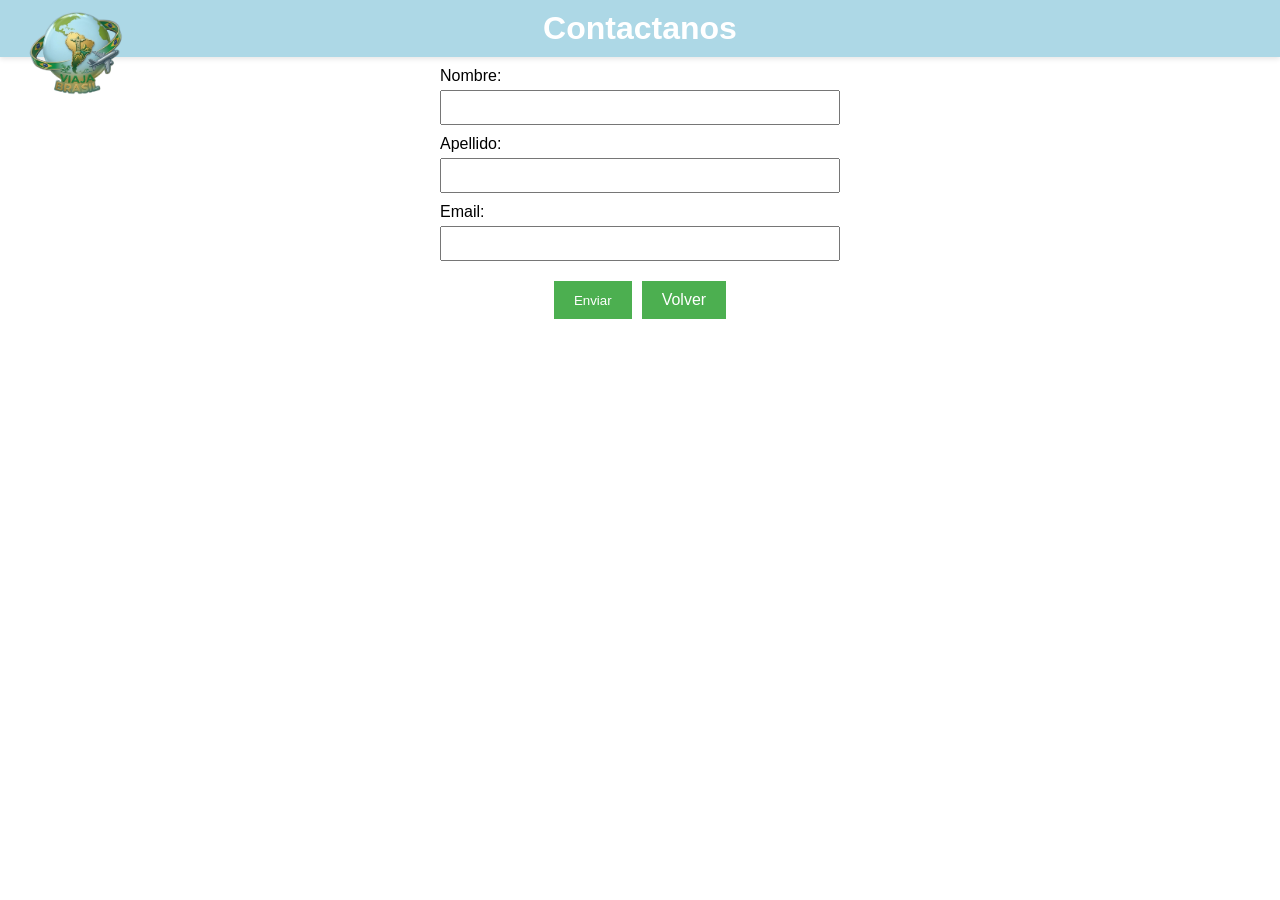
==== paginas/contacto.html @ 0d099267 "proyecto final primer modif" ====
<!DOCTYPE html>
<html lang="en">
<head>
    <meta charset="UTF-8">
    <meta name="viewport" content="width=device-width, initial-scale=1.0">
    <link rel="stylesheet" href="../css/styles.css">
    <title>Formulario de Contacto</title>
</head>
<body>
    <header>
        <h1>Contactanos</h1>
        <a href="../index.html">
           <img src="../Img/Logo-ultimo.png" alt="Logo" class="logo">
        </a>
    </header>
    <form id="formulario">
        <label for="nombre">Nombre:</label>
        <input type="text" id="nombre" name="nombre" required>

        <label for="apellido">Apellido:</label>
        <input type="text" id="apellido" name="apellido" required>

        <label for="mail">Email:</label>
        <input type="email" id="mail" name="mail" required>

        <div class="button-controls">
            <button type="submit">Enviar</button>
            <a href="../index.html">Volver</a>
        </div>
    </form>
</body>
</html>
---- css/styles.css ----
* {
    margin: 0;
    padding: 0;
    box-sizing: border-box;
    font-family: 'Lucida Sans', 'Lucida Sans Regular', 'Lucida Grande', 'Lucida Sans Unicode', Geneva, Verdana, sans-serif;    
}

html {
    scroll-behavior: smooth;
}

header {
    background-color: lightblue;
    color: white;
    padding: 10px 20px;
    display: flex;
    justify-content: space-between;
    align-items: center;
    top: 0;
    z-index: 1000;
    box-shadow: 0 2px 5px rgba(0, 0, 0, 0.1);
}

.logo {
    height: 85px;
    width: auto;
    object-fit: cover;
    position: fixed;
    top: 10px;
    left: 20px;
    z-index: 9999;
    cursor: pointer;
}

.header-content {
    text-align: center;
    flex: 1;
}

.header-content h1 {
    margin: 0;
    font-size: 1.8rem;
}

nav ul {
  list-style: none;
  display: flex;
  gap: 1rem;
  justify-content: center;
  margin: 10px 0 0 0;
}

nav a {
  text-decoration: none;
  color: iceblue;
  padding: 0.5rem 1rem;
}

main {
    background-color: black;
    color: white;
    text-align: center;
}

form { 
    max-width: 400px; 
    margin: auto; 
}
label { 
    display: block; 
    margin-top: 10px; 
}
input { 
    width: 100%; 
    padding: 8px; 
    margin-top: 5px; 
}
        
button { 
    margin-top: 20px; 
    padding: 10px 20px; 
    background-color: #4CAF50; 
    color: white; 
    border: none; 
    cursor: pointer; 
}

button:hover { 
    background-color: #45a049; 
}

.btn-destino {
    width: 100%;
    max-width: 100%;
    height: 45px;
    min-height: 45px;
    padding: 0 1rem;
    margin-top: 20px;
    display: inline-flex;
    align-items: center;
    justify-content: center;
}

.button-controls {
    display: flex;
    justify-content: center;
    gap: 10px;
}

.button-controls a {
        margin-top: 20px; 
        padding: 10px 20px; 
        text-decoration: none;
        color: white;
        background-color: #4CAF50; 
        border: none; 
        cursor: pointer; 
    
}

header h1  {
   width: 100%;
   text-align: center; 
}

.grid-container {
    display: grid;
    background-color: rgb(189, 248, 189);
    grid-template-columns: repeat(auto-fit, minmax(250px, 1fr));
    justify-content: center;
    gap: 10px;
    padding: 20px;

}

.item-grid {
    display: grid;
    background-color: lightblue;
    border: 2px solid black;
    color: white;
    padding: 20px;
    text-align: left;
    transition: transform 0.3s ease, background-color 0.3s ease;
}

.item-grid:hover {
    box-shadow: 0 12px 22px rgba(0, 0, 0, 0.2);
    z-index: 1;
}

img {
    width: 15rem;
    height: 10em;
    object-fit: cover;
    border-radius: 8px;
}

p {
    color: rgb(94, 69, 69);
}

#demo {
    width: 95%;
    max-width: 1200px;
    margin: 0 auto 30px auto;
}

.carousel-item img,
.carousel-img {
    width: 100%;
    height: 520px;
    object-fit: cover;
}

.carousel-control-prev,
.carousel-control-next {
    background-color: transparent;
}

.carousel-control-prev:hover,
.carousel-control-next:hover {
    background-color: transparent !important;
}

.logo-container {
    display: flex;
    align-items: center;
    justify-content: flex-start;
}

footer {
    background-color: lightblue;
    color: white;    
    text-align: center;
    padding: 20px 0;
    display: flex;
    justify-content: center;
    gap: 60px;
    flex-wrap: wrap;
    align-items: flex-start;
}

.footer-redes,
.footer-contacto {
    display: flex;
    flex-direction: column;
    align-items: center;
    gap: 10px;
    flex: 0 1 320px;
    min-width: 200px;
}

.footer-redes .social-icons,
.footer-contacto .social-icons {
    display: flex;
    gap: 10px;
}

.social-icons ul {
    list-style: none;
    padding: 0;
    margin: 0;
    display: flex;
    gap: 8px;
    flex-direction: column;
    align-items: center;
}

@media (max-width: 600px) {
    footer {
        flex-direction: column;
        align-items: center;
        gap: 16px;
    }

    .footer-redes,
    .footer-contacto {
        width: 100%;
        max-width: 480px;
    }
}
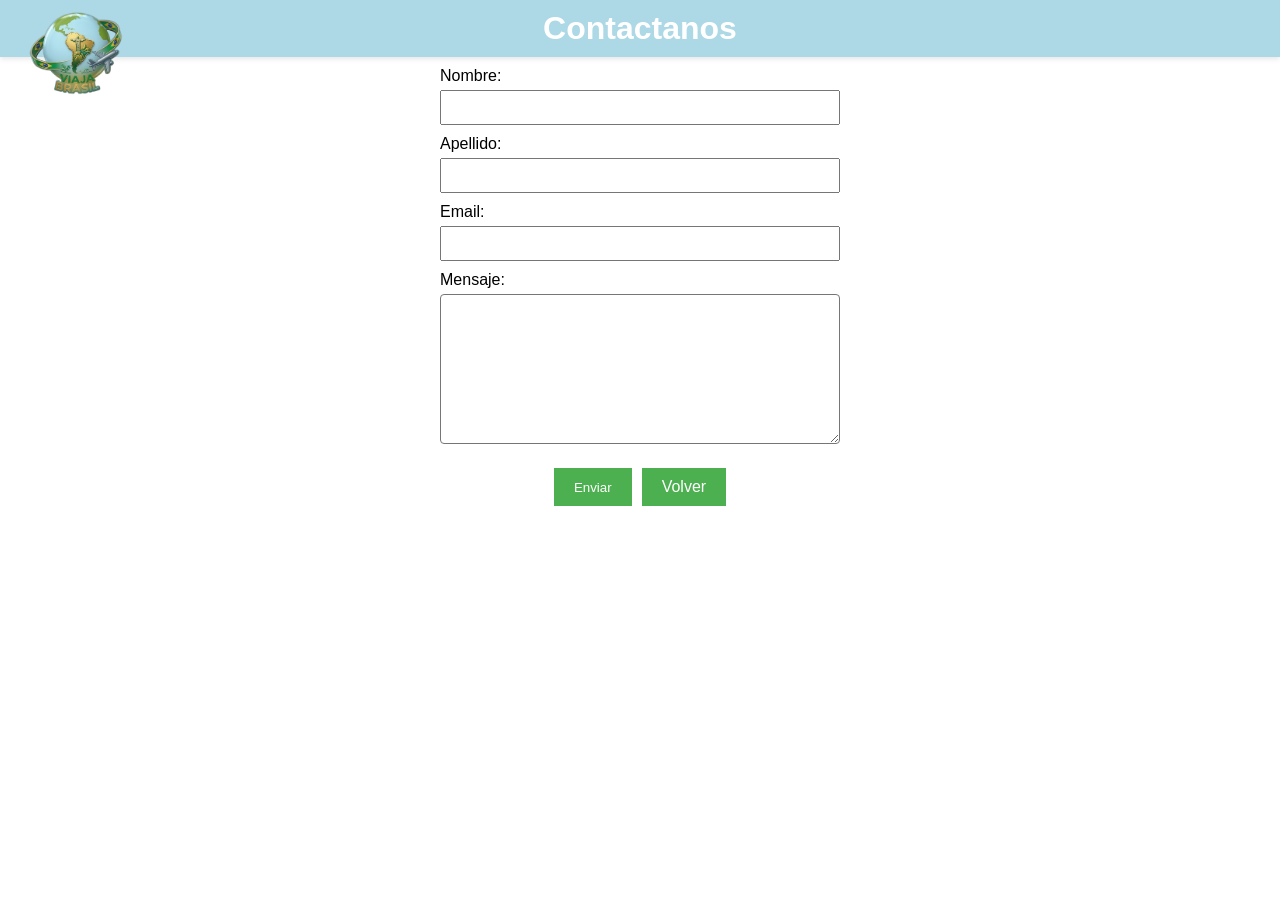
==== commit f2da6c2e: "Cambios en visaulizacion , readme y llamados a apis" ====
--- a/paginas/contacto.html
+++ b/paginas/contacto.html
@@ -23,6 +23,9 @@
         <label for="mail">Email:</label>
         <input type="email" id="mail" name="mail" required>
 
+        <label for="mensaje">Mensaje:</label>
+        <textarea id="mensaje" name="mensaje" required></textarea>
+
         <div class="button-controls">
             <button type="submit">Enviar</button>
             <a href="../index.html">Volver</a>
--- a/css/styles.css
+++ b/css/styles.css
@@ -62,18 +62,34 @@
     text-align: center;
 }
 
+/* ==========================================================================
+   FORMULARIO DE CONTACTO
+   ========================================================================== */
 form { 
     max-width: 400px; 
     margin: auto; 
 }
+
 label { 
     display: block; 
     margin-top: 10px; 
 }
+
 input { 
     width: 100%; 
     padding: 8px; 
     margin-top: 5px; 
+}
+
+
+textarea {
+    width: 100%;
+    height: 150px; 
+    padding: 10px;
+    margin-top: 5px;
+    border-radius: 4px;     
+    resize: vertical; 
+    font-family: inherit; 
 }
         
 button { 
@@ -108,14 +124,13 @@
 }
 
 .button-controls a {
-        margin-top: 20px; 
-        padding: 10px 20px; 
-        text-decoration: none;
-        color: white;
-        background-color: #4CAF50; 
-        border: none; 
-        cursor: pointer; 
-    
+    margin-top: 20px; 
+    padding: 10px 20px; 
+    text-decoration: none;
+    color: white;
+    background-color: #4CAF50; 
+    border: none; 
+    cursor: pointer; 
 }
 
 header h1  {
@@ -123,14 +138,16 @@
    text-align: center; 
 }
 
+/* ==========================================================================
+   GRID DE DESTINOS
+   ========================================================================== */
 .grid-container {
     display: grid;
-    background-color: rgb(189, 248, 189);
+    background-color: white;
     grid-template-columns: repeat(auto-fit, minmax(250px, 1fr));
     justify-content: center;
     gap: 10px;
     padding: 20px;
-
 }
 
 .item-grid {
@@ -159,6 +176,32 @@
     color: rgb(94, 69, 69);
 }
 
+.text-light {
+    color: white !important;
+}
+
+.galeria-destinos {
+    display: grid;
+    grid-template-columns: repeat(2, 1fr); 
+    gap: 5px;
+    margin-bottom: 15px;
+}
+
+.galeria-destinos img {
+    width: 100%;
+    height: 80px;      
+    object-fit: cover;
+    border-radius: 4px;
+    transition: transform 0.2s ease;
+}
+
+.galeria-destinos img:hover {
+    transform: scale(1.05); 
+}
+
+/* ==========================================================================
+   CAROUSEL & SECCIÓN API
+   ========================================================================== */
 #demo {
     width: 95%;
     max-width: 1200px;
@@ -188,6 +231,28 @@
     justify-content: flex-start;
 }
 
+#cotizacion-brasil {
+    width: 100%;
+    padding: 15px; 
+    background-color: #1a1a1a; 
+    border-top: 2px solid #4CAF50; 
+    text-align: center;
+}
+
+#cotizacion-brasil p {
+    color: #ffffff; 
+    margin: 0;
+    font-size: 1.1rem;
+}
+
+#cotizacion-brasil i {
+    color: #4CAF50; 
+    margin-right: 8px;
+}
+
+/* ==========================================================================
+   FOOTER & RESPONSIVE
+   ========================================================================== */
 footer {
     background-color: lightblue;
     color: white;    
@@ -238,4 +303,4 @@
         width: 100%;
         max-width: 480px;
     }
-}
+}
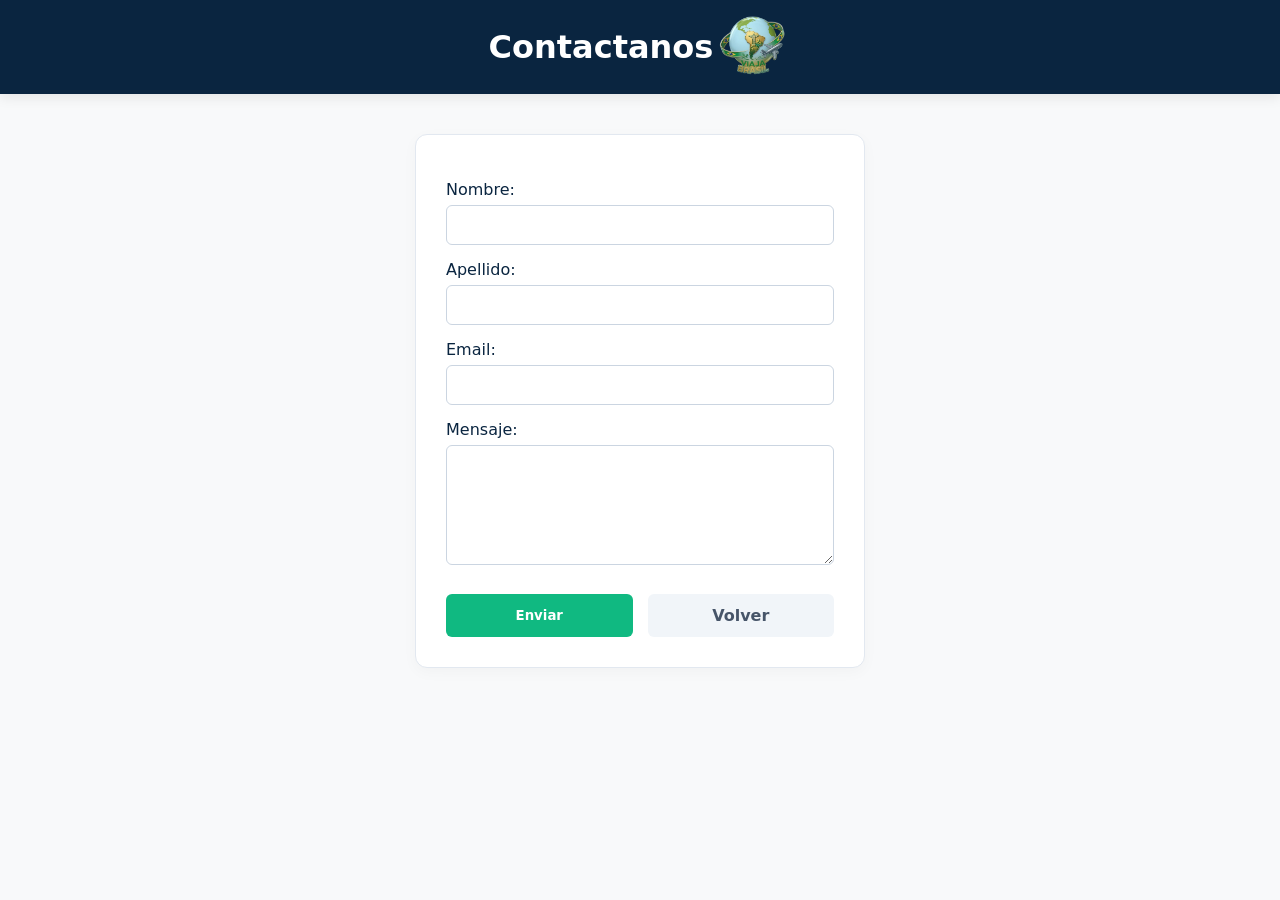
==== commit 1c6ada0c: "ultimas modificaciones" ====
--- a/paginas/contacto.html
+++ b/paginas/contacto.html
@@ -31,5 +31,6 @@
             <a href="../index.html">Volver</a>
         </div>
     </form>
+    <script src="../js/contactos.js"></script>
 </body>
 </html>
--- a/css/styles.css
+++ b/css/styles.css
@@ -1,284 +1,350 @@
+/* ==========================================================================
+   ESTILOS GENERALES Y CONFIGURACIÓN
+   ========================================================================== */
 * {
     margin: 0;
     padding: 0;
     box-sizing: border-box;
-    font-family: 'Lucida Sans', 'Lucida Sans Regular', 'Lucida Grande', 'Lucida Sans Unicode', Geneva, Verdana, sans-serif;    
+    font-family: system-ui, -apple-system, BlinkMacSystemFont, 'Segoe UI', Roboto, Oxygen, Ubuntu, Cantarell, sans-serif;    
 }
 
 html {
     scroll-behavior: smooth;
 }
 
+body {
+    background-color: #f8f9fa; 
+    color: #333333;
+}
+
+/* ==========================================================================
+   HEADER Y NAVEGACIÓN (Diseño Corporativo)
+   ========================================================================== */
 header {
-    background-color: lightblue;
-    color: white;
-    padding: 10px 20px;
-    display: flex;
-    justify-content: space-between;
+    background-color: #0a2540; 
+    color: #ffffff;
+    padding: 15px 40px;
+    display: flex;
+    justify-content: center; 
     align-items: center;
+    position: sticky; 
     top: 0;
     z-index: 1000;
-    box-shadow: 0 2px 5px rgba(0, 0, 0, 0.1);
+    box-shadow: 0 4px 12px rgba(0, 0, 0, 0.08);
+}
+
+.logo-container {
+    position: absolute;
+    left: 40px; 
+    top: 50%;
+    transform: translateY(-50%);
+    display: flex;
+    align-items: center;
 }
 
 .logo {
-    height: 85px;
+    height: 60px; 
     width: auto;
-    object-fit: cover;
-    position: fixed;
-    top: 10px;
-    left: 20px;
-    z-index: 9999;
-    cursor: pointer;
+    object-fit: contain;
+    transition: transform 0.3s ease;
+}
+
+.logo:hover {
+    transform: scale(1.05);
 }
 
 .header-content {
-    text-align: center;
-    flex: 1;
+    display: flex;
+    flex-direction: column;
+    align-items: center; 
+    text-align: center;
 }
 
 .header-content h1 {
     margin: 0;
-    font-size: 1.8rem;
+    font-size: 1.6rem;
+    font-weight: 700;
+    letter-spacing: -0.5px;
+    color: #ffffff;
+}
+
+header::after {
+    display: none;
 }
 
 nav ul {
-  list-style: none;
-  display: flex;
-  gap: 1rem;
-  justify-content: center;
-  margin: 10px 0 0 0;
+    list-style: none;
+    display: flex;
+    gap: 1.5rem;
+    justify-content: center;
+    margin: 8px 0 0 0;
+    padding: 0;
 }
 
 nav a {
-  text-decoration: none;
-  color: iceblue;
-  padding: 0.5rem 1rem;
-}
-
+    text-decoration: none;
+    color: #e2e8f0;
+    transition: color 0.2s ease;
+}
+
+nav a h3 {
+    font-size: 1rem;
+    font-weight: 500;
+    margin: 0;
+}
+
+nav a:hover {
+    color: #38bdf8; 
+}
+
+/* ==========================================================================
+   CONTENIDO PRINCIPAL (MAIN Y CAROUSEL)
+   ========================================================================== */
 main {
-    background-color: black;
-    color: white;
-    text-align: center;
-}
-
-/* ==========================================================================
-   FORMULARIO DE CONTACTO
-   ========================================================================== */
-form { 
-    max-width: 400px; 
-    margin: auto; 
-}
-
-label { 
-    display: block; 
-    margin-top: 10px; 
-}
-
-input { 
-    width: 100%; 
-    padding: 8px; 
-    margin-top: 5px; 
-}
-
-
-textarea {
+    background-color: transparent;
+    padding-top: 30px;
+}
+
+#demo {
+    width: 90%;
+    max-width: 1200px;
+    margin: 0 auto 40px auto;
+    border-radius: 12px;
+    overflow: hidden; 
+    box-shadow: 0 10px 30px rgba(0, 0, 0, 0.1);
+}
+
+.carousel-item img {
     width: 100%;
-    height: 150px; 
-    padding: 10px;
-    margin-top: 5px;
-    border-radius: 4px;     
-    resize: vertical; 
-    font-family: inherit; 
-}
-        
-button { 
-    margin-top: 20px; 
-    padding: 10px 20px; 
-    background-color: #4CAF50; 
-    color: white; 
-    border: none; 
-    cursor: pointer; 
-}
-
-button:hover { 
-    background-color: #45a049; 
-}
-
+    height: 480px;
+    object-fit: cover;
+}
+
+/* ==========================================================================
+   GRID DE DESTINOS (Diseño UI Moderno)
+   ========================================================================== */
+.grid-container {
+    display: grid;
+    background-color: transparent; 
+    grid-template-columns: repeat(auto-fit, minmax(300px, 1fr));
+    justify-content: center;
+    gap: 30px;
+    padding: 20px 5%;
+    max-width: 1300px;
+    margin: 0 auto;
+}
+
+.item-grid {
+    background-color: #ffffff; 
+    border: 1px solid #e2e8f0; 
+    border-radius: 12px;
+    color: #333333;
+    padding: 24px;
+    display: flex;
+    flex-direction: column;
+    justify-content: space-between;
+    transition: transform 0.3s cubic-bezier(0.25, 0.8, 0.25, 1), box-shadow 0.3s ease;
+    box-shadow: 0 4px 6px rgba(0, 0, 0, 0.02);
+}
+
+.item-grid:hover {
+    transform: translateY(-8px);
+    box-shadow: 0 20px 30px rgba(0, 0, 0, 0.08);
+}
+
+.item-grid h2 {
+    font-size: 1.4rem;
+    font-weight: 600;
+    color: #0a2540;
+    margin-bottom: 12px;
+}
+
+.item-grid p {
+    color: #555555; 
+    font-size: 0.95rem;
+    line-height: 1.5;
+    margin-bottom: 20px;
+    flex-grow: 1; 
+}
+
+/* Mini Mosaicos de la API */
+.galeria-destinos {
+    display: grid;
+    grid-template-columns: repeat(2, 1fr);
+    gap: 8px;
+    margin-bottom: 18px;
+}
+
+.galeria-destinos img {
+    width: 100%;
+    height: 90px;
+    object-fit: cover;
+    border-radius: 6px;
+    transition: transform 0.2s ease;
+}
+
+.galeria-destinos img:hover {
+    transform: scale(1.04);
+}
+
+.galeria-destinos .text-light {
+    color: #888888 !important;
+    font-size: 0.9rem;
+    grid-column: span 2;
+    text-align: center;
+    padding: 20px 0;
+}
+
+/* Botón de Selección Estilizado */
 .btn-destino {
     width: 100%;
-    max-width: 100%;
-    height: 45px;
-    min-height: 45px;
-    padding: 0 1rem;
-    margin-top: 20px;
-    display: inline-flex;
-    align-items: center;
-    justify-content: center;
+    height: 46px;
+    border-radius: 8px;
+    font-weight: 600;
+    font-size: 0.95rem;
+    border: none;
+    background-color: #0077cc; 
+    color: #ffffff;
+    cursor: pointer;
+    transition: background-color 0.2s ease, transform 0.1s ease;
+}
+
+.btn-destino:hover {
+    background-color: #005fa3;
+}
+
+/* Estado seleccionado por LocalStorage */
+.selected-destino {
+    background-color: #dc3545 !important; 
+}
+
+/* ==========================================================================
+   FORMULARIO DE CONTACTO (Estilos Compartidos)
+   ========================================================================== */
+form { 
+    max-width: 450px; 
+    margin: 40px auto;
+    background: #ffffff;
+    padding: 30px;
+    border-radius: 12px;
+    border: 1px solid #e2e8f0;
+    box-shadow: 0 4px 15px rgba(0,0,0,0.03);
+}
+
+form label { 
+    display: block; 
+    margin-top: 15px; 
+    font-weight: 500;
+    color: #0a2540;
+}
+
+form input, form textarea { 
+    width: 100%; 
+    padding: 10px 14px; 
+    margin-top: 6px; 
+    border: 1px solid #cbd5e1;
+    border-radius: 6px;
+    font-size: 0.95rem;
+    outline: none;
+    transition: border-color 0.2s ease;
+}
+
+form input:focus, form textarea:focus {
+    border-color: #0077cc;
+    box-shadow: 0 0 0 3px rgba(0, 119, 204, 0.1);
+}
+
+form textarea {
+    height: 120px;
+    resize: vertical;
 }
 
 .button-controls {
     display: flex;
-    justify-content: center;
-    gap: 10px;
-}
+    justify-content: space-between;
+    gap: 15px;
+    margin-top: 25px;
+}
+
+.button-controls button, .button-controls a {
+    flex: 1;
+    text-align: center;
+    padding: 12px;
+    border-radius: 6px;
+    font-weight: 600;
+    text-decoration: none;
+    cursor: pointer;
+    border: none;
+}
+
+.button-controls button {
+    background-color: #10b981; 
+    color: white;
+}
+
+.button-controls button:hover { background-color: #059669; }
 
 .button-controls a {
-    margin-top: 20px; 
-    padding: 10px 20px; 
-    text-decoration: none;
-    color: white;
-    background-color: #4CAF50; 
-    border: none; 
-    cursor: pointer; 
-}
-
-header h1  {
-   width: 100%;
-   text-align: center; 
-}
-
-/* ==========================================================================
-   GRID DE DESTINOS
-   ========================================================================== */
-.grid-container {
-    display: grid;
-    background-color: white;
-    grid-template-columns: repeat(auto-fit, minmax(250px, 1fr));
-    justify-content: center;
-    gap: 10px;
-    padding: 20px;
-}
-
-.item-grid {
-    display: grid;
-    background-color: lightblue;
-    border: 2px solid black;
-    color: white;
-    padding: 20px;
-    text-align: left;
-    transition: transform 0.3s ease, background-color 0.3s ease;
-}
-
-.item-grid:hover {
-    box-shadow: 0 12px 22px rgba(0, 0, 0, 0.2);
-    z-index: 1;
-}
-
-img {
-    width: 15rem;
-    height: 10em;
-    object-fit: cover;
-    border-radius: 8px;
-}
-
-p {
-    color: rgb(94, 69, 69);
-}
-
-.text-light {
-    color: white !important;
-}
-
-.galeria-destinos {
-    display: grid;
-    grid-template-columns: repeat(2, 1fr); 
-    gap: 5px;
-    margin-bottom: 15px;
-}
-
-.galeria-destinos img {
-    width: 100%;
-    height: 80px;      
-    object-fit: cover;
-    border-radius: 4px;
-    transition: transform 0.2s ease;
-}
-
-.galeria-destinos img:hover {
-    transform: scale(1.05); 
-}
-
-/* ==========================================================================
-   CAROUSEL & SECCIÓN API
-   ========================================================================== */
-#demo {
-    width: 95%;
-    max-width: 1200px;
-    margin: 0 auto 30px auto;
-}
-
-.carousel-item img,
-.carousel-img {
-    width: 100%;
-    height: 520px;
-    object-fit: cover;
-}
-
-.carousel-control-prev,
-.carousel-control-next {
-    background-color: transparent;
-}
-
-.carousel-control-prev:hover,
-.carousel-control-next:hover {
-    background-color: transparent !important;
-}
-
-.logo-container {
-    display: flex;
-    align-items: center;
-    justify-content: flex-start;
-}
-
+    background-color: #f1f5f9;
+    color: #475569;
+}
+.button-controls a:hover { background-color: #e2e8f0; }
+
+/* ==========================================================================
+   SECCIÓN DE COTIZACIÓN (API)
+   ========================================================================== */
 #cotizacion-brasil {
     width: 100%;
-    padding: 15px; 
-    background-color: #1a1a1a; 
-    border-top: 2px solid #4CAF50; 
-    text-align: center;
+    padding: 18px; 
+    background-color: #0f172a; 
+    border-top: 3px solid #10b981; 
+    text-align: center;
+    margin-top: 40px;
 }
 
 #cotizacion-brasil p {
-    color: #ffffff; 
+    color: #f8fafc; 
     margin: 0;
-    font-size: 1.1rem;
+    font-size: 1rem;
+    font-weight: 500;
+    letter-spacing: 0.3px;
 }
 
 #cotizacion-brasil i {
-    color: #4CAF50; 
+    color: #10b981;
     margin-right: 8px;
 }
 
 /* ==========================================================================
-   FOOTER & RESPONSIVE
+   FOOTER (PIE DE PÁGINA)
    ========================================================================== */
 footer {
-    background-color: lightblue;
-    color: white;    
-    text-align: center;
-    padding: 20px 0;
+    background-color: #0a2540; 
+    color: #ffffff;    
+    text-align: center;
+    padding: 40px 20px;
     display: flex;
     justify-content: center;
-    gap: 60px;
+    gap: 80px;
     flex-wrap: wrap;
     align-items: flex-start;
-}
-
-.footer-redes,
-.footer-contacto {
+    border-top: 1px solid #1e293b;
+}
+
+footer h3 {
+    font-size: 1.1rem;
+    font-weight: 600;
+    color: #ffffff;
+    margin-bottom: 15px;
+    text-transform: uppercase;
+    letter-spacing: 0.5px;
+}
+
+.footer-redes, .footer-contacto {
     display: flex;
     flex-direction: column;
     align-items: center;
-    gap: 10px;
-    flex: 0 1 320px;
-    min-width: 200px;
-}
-
-.footer-redes .social-icons,
-.footer-contacto .social-icons {
-    display: flex;
-    gap: 10px;
+    flex: 0 1 250px;
 }
 
 .social-icons ul {
@@ -286,21 +352,54 @@
     padding: 0;
     margin: 0;
     display: flex;
-    gap: 8px;
+    gap: 12px;
     flex-direction: column;
+    align-items: flex-start;
+}
+
+footer a {
+    color: #cbd5e1; 
+    text-decoration: none;  
+    font-size: 0.95rem;
+    display: flex;
     align-items: center;
-}
-
-@media (max-width: 600px) {
+    gap: 10px;
+    transition: color 0.2s ease;
+}
+
+footer a i {
+    font-size: 1.1rem;
+    width: 20px;
+    text-align: center;
+}
+
+footer a:hover {
+    color: #38bdf8; 
+}
+
+/* ==========================================================================
+   RESPONSIVE DESIGN (MEDIA QUERIES)
+   ========================================================================== */
+@media (max-width: 768px) {
+    header {
+        flex-direction: column;
+        gap: 15px;
+        padding: 20px;
+        text-align: center;
+    }
+    
+    .header-content {
+        align-items: center;
+    }
+
     footer {
         flex-direction: column;
         align-items: center;
-        gap: 16px;
+        gap: 40px;
+        padding: 30px 20px;
     }
 
-    .footer-redes,
-    .footer-contacto {
-        width: 100%;
-        max-width: 480px;
+    .social-icons ul {
+        align-items: center;
     }
 }
